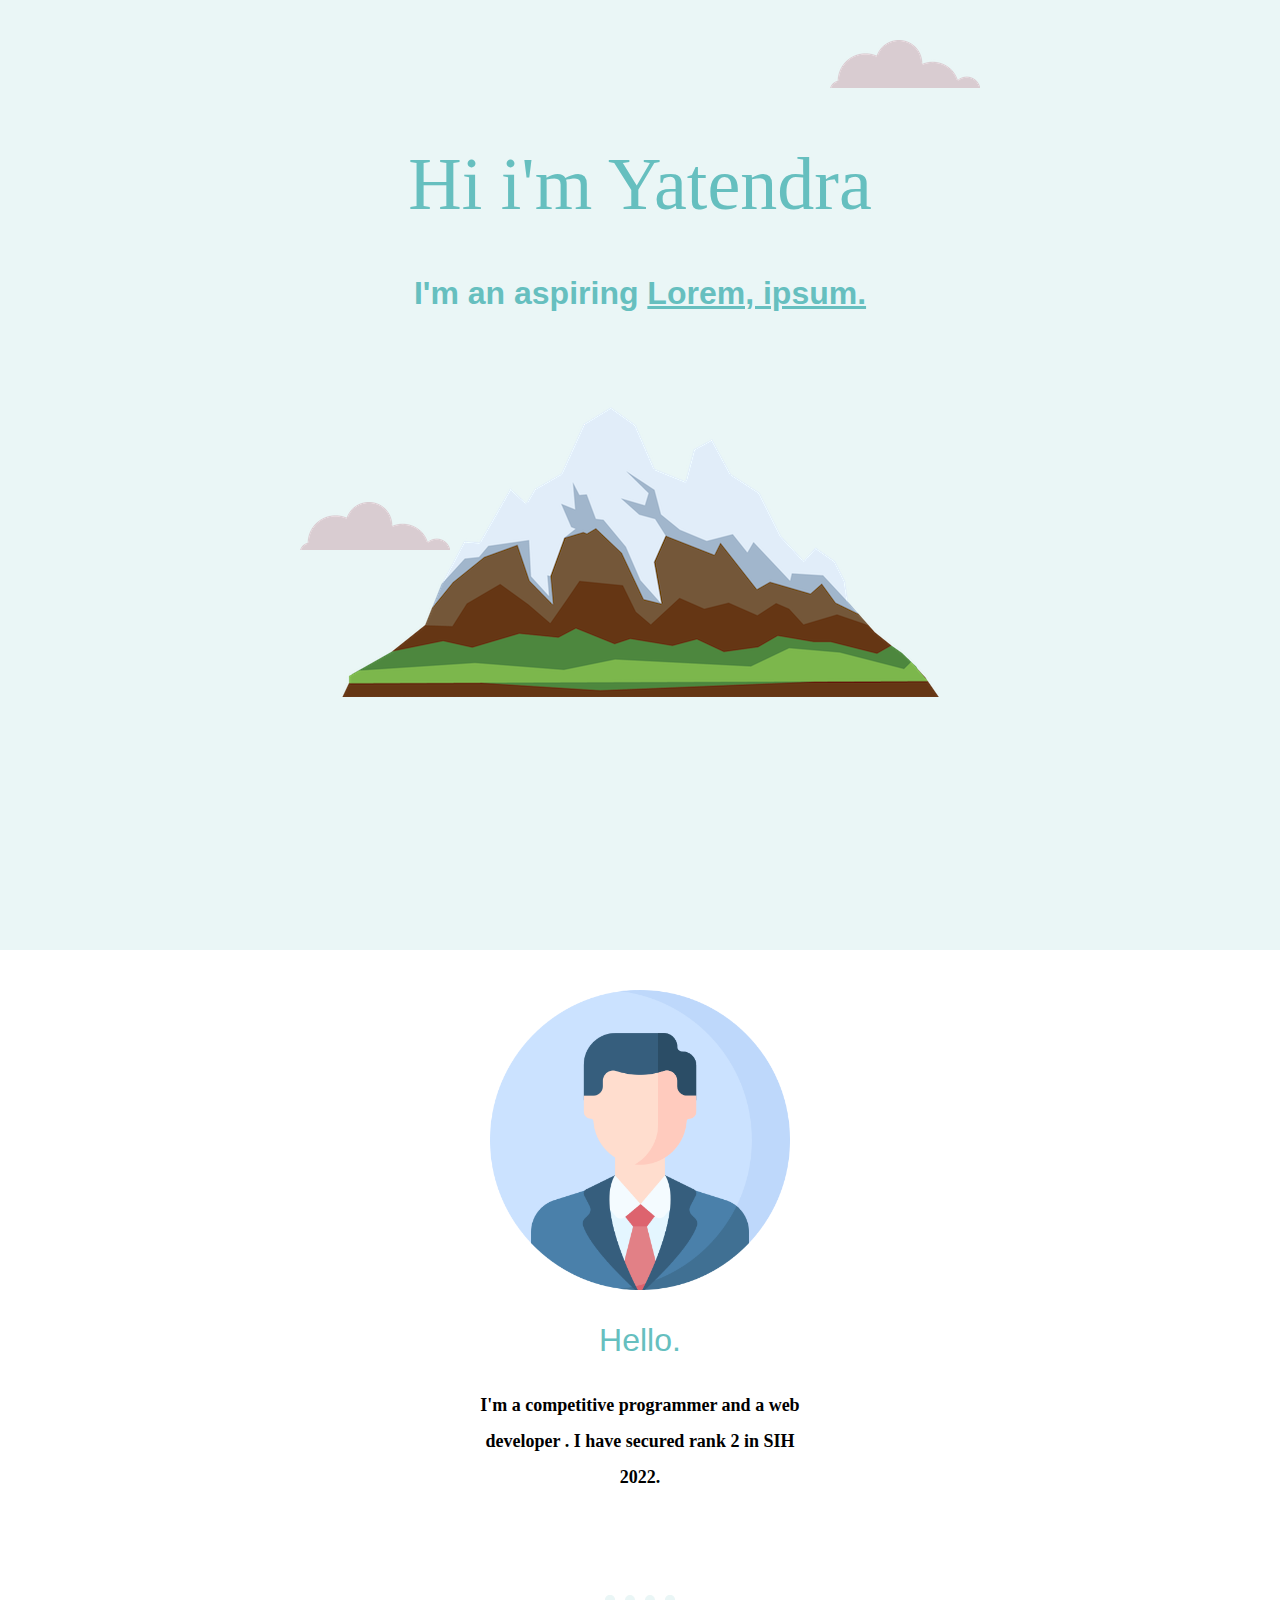
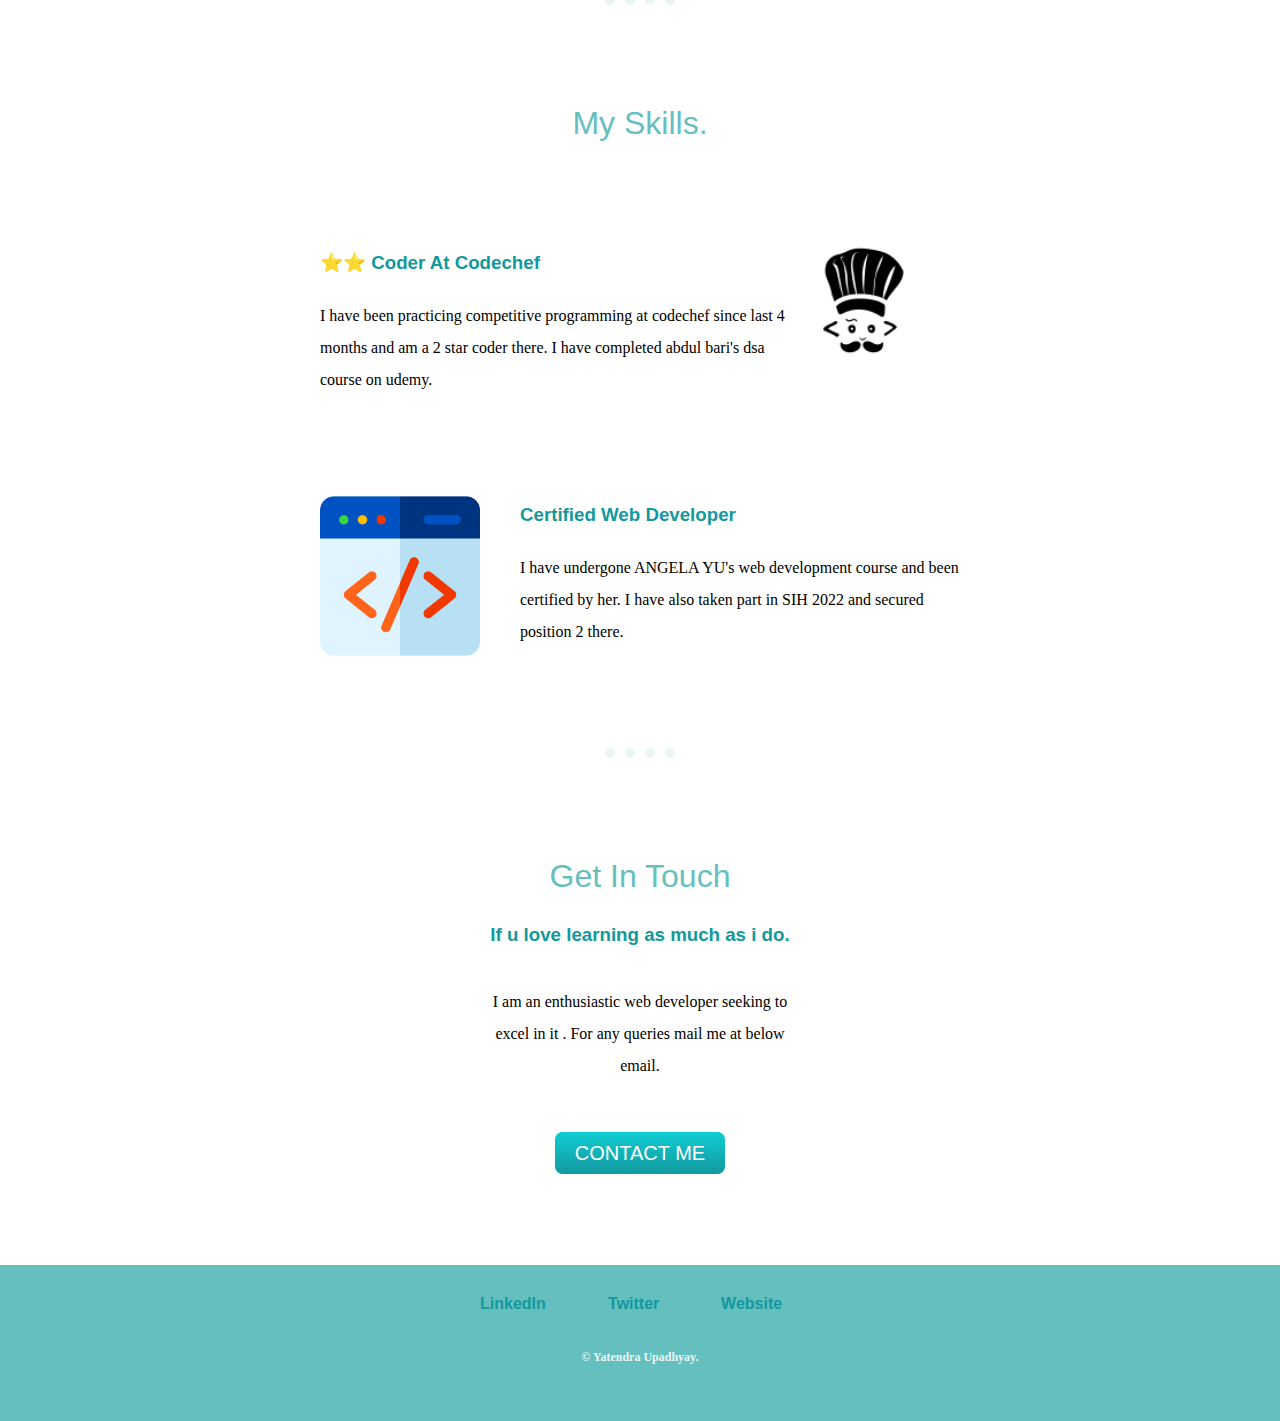
==== index.html @ 02b15014 "Add files via upload" ====
<!DOCTYPE html>
<html lang="en">
  <head>
    <meta charset="UTF-8" />
    <meta http-equiv="X-UA-Compatible" content="IE=edge" />
    <meta name="viewport" content="width=device-width, initial-scale=1.0" />
    <title>YATENDRA</title>

    <link rel="stylesheet" href="css/style1.css" />
    <link rel="icon" href="favicon.ico" />
  </head>
  <body>
    <div class="top-container">
      <img class="top-cloud" src="images/cloud.png" alt="cloud-image" />
      <p></p>
      <h1 id="title">Hi i'm Yatendra</h1>
      <h2 id="head-line">
        <!--   span is an inline element  -->
        <!-- to change width of inline elements use DISPLAY properties-->
        <strong>I'm an aspiring <span class="we">Lorem, ipsum.</span></strong>
      </h2>
      <img class="bottom-cloud" src="images/cloud.png" alt="cloud-image" />

      <img class="mountain" src="images/mountain.png" alt="" />
    </div>
    <div class="middle-container">
      <div class="profile">
        <img class="profile-img" src="images/profile.png" alt="profileimage" />
        <h2>Hello.</h2>
        <p class="intro">
          I'm a competitive programmer and a web developer . I have secured rank
          2 in SIH 2022.
        </p>
      </div>
      <hr />
      <div class="skills">
        <h2>My Skills.</h2>
        <div class="skill-row">
          <img class="one" src="images/codechef.png" alt="codechef" />
          <h3>⭐⭐ Coder At Codechef</h3>
          <p>
            I have been practicing competitive programming at codechef since
            last 4 months and am a 2 star coder there. I have completed abdul
            bari's dsa course on udemy.
          </p>
        </div>
        <div class="skill-row">
          <img class="second_skill" src="images/web-development.png" alt="" />
          <h3>Certified Web Developer</h3>
          <p>
            I have undergone ANGELA YU's web development course and been
            certified by her. I have also taken part in SIH 2022 and secured
            position 2 there.
          </p>
        </div>
      </div>
      <hr />
      <div class="contact-me">
        <h2>Get In Touch</h2>
        <h3>If u love learning as much as i do.</h3>
        <p class="contact-msg">
          I am an enthusiastic web developer seeking to excel in it . For any
          queries mail me at below email.
        </p>
        <a class="btn" href="mailto:yupadhyayyk@gmail.com">CONTACT ME</a>
      </div>
    </div>

    <div class="bottom-container">
      <a class="footer-link" href="https://www.linkedin.com/">LinkedIn &nbsp &nbsp  </a>
      <a class="footer-link" href="https://twitter.com/">Twitter &nbsp &nbsp</a>
      <a class="footer-link" href="https://www.appbrewery.co/">Website &nbsp &nbsp  </a>
      <p class="copyright">© Yatendra Upadhyay.</p>
    </div>
  </body>
</html>
---- css/style1.css ----
body {
  color: black  !important;
  margin: 0;
  text-align: center;
  font-family:'Merriweather',serif;

}
.profile-img {
  width: 300px;
  height: auto;
}
.one {
  float: right;
  width: 18%;
  margin-top: 0;
  margin-right: 40px;
  margin-bottom: 30px;
}
.second_skill {
  float: left;
  width: 25%;
  height: auto;
  margin-right: 40px;
}
.profile {
  margin-top: 40px;
  font-weight: bold;
  font-size: large;
}
.skill-row {
  text-align: left;
  width: 50%;
  margin: 100px auto 100px auto;
  line-height: 2;
}

p{
  line-height: 2;
}

.intro{
  width: 27%;
  margin:auto;
}

h1 {
  color: #66bfbf;
  font-family: "Sacramento";
  font-size: 4.625rem;
  margin: 50px auto 0 auto;
  font-weight: normal;
  line-height: 2;
  position: relative;
  top: 10px;
}
h2 {
  color: #66bfbf;
  font-family: "montserrat", sans-serif;
  font-size: 2rem;
  padding-bottom: 2px;
  font-weight: normal;
}
a{
  margin: 10px 20px;
  text-decoration: none;
}
a:hover{
  color:#eaf6f6
}
a,
h3 {
  color: #11999e;
  font-family: 'Montserrat',sans-serif;
}
.copyright{
  color:#eaf6f6;
  font-size: 0.75rem;
  padding:20px 0;
}
.top-container {
  color:#66BFBF;
  background-image: url("images/cloud.png");
  position: relative;
  padding-top: 50px;
  background-color: #EAF6F6;
  height:100vh;
}

.we {
  text-decoration: underline;
}

.top-cloud {
  display: block;
  position: absolute;
  right: 300px;
  top: 40px;
}
.bottom-cloud {
  position: absolute;
  left: 300px;
  bottom: 400px;
}
hr{
  margin :100px auto 100px auto;
  border-style: dotted;
  width: 3.9%;
  border-top:none;
  border-width: 10px;
  border-color: #EAF6F6;
}
.btn {
  background: #11cdd4;
  background-image: -webkit-linear-gradient(top, #11cdd4, #11999e);
  background-image: -moz-linear-gradient(top, #11cdd4, #11999e);
  background-image: -ms-linear-gradient(top, #11cdd4, #11999e);
  background-image: -o-linear-gradient(top, #11cdd4, #11999e);
  background-image: linear-gradient(to bottom, #11cdd4, #11999e);
  -webkit-border-radius: 8;
  -moz-border-radius: 8;
  border-radius: 8px;
  font-family: 'Montserrat',sans-serif;
  color: #ffffff;
  font-size: 20px;
  padding: 10px 20px 10px 20px;
  text-decoration: none;
}

.btn:hover {
  background: #30e3cb;
  background-image: -webkit-linear-gradient(top, #30e3cb, #2bc4ad);
  background-image: -moz-linear-gradient(top, #30e3cb, #2bc4ad);
  background-image: -ms-linear-gradient(top, #30e3cb, #2bc4ad);
  background-image: -o-linear-gradient(top, #30e3cb, #2bc4ad);
  background-image: linear-gradient(to bottom, #30e3cb, #2bc4ad);
  text-decoration: none;
}
.bottom-container{
  font-weight: bold;
  padding:50px 0 20px;
  background-color: #66BFBF;
  margin-top:100px;
  padding-top:30px;
}
.contact-msg{
  width:24.5%;
  margin: 40px auto 60px;
}
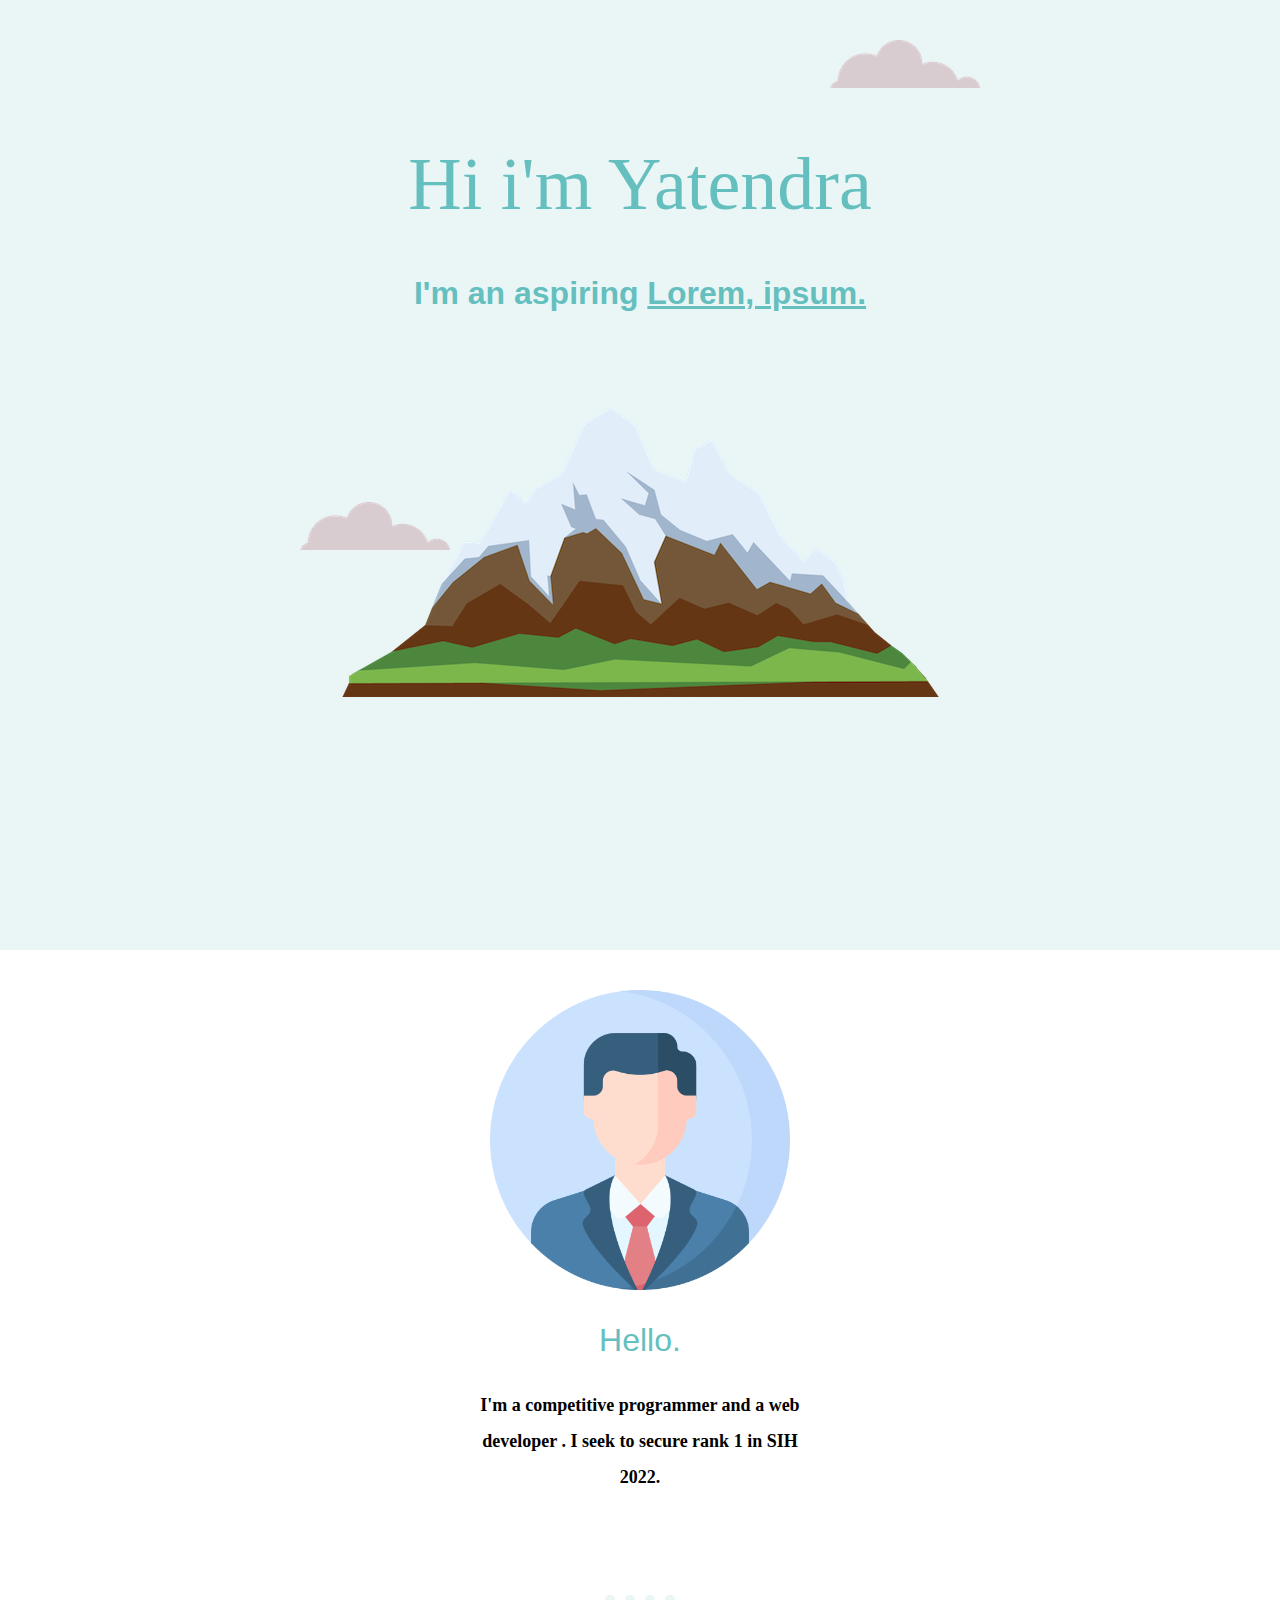
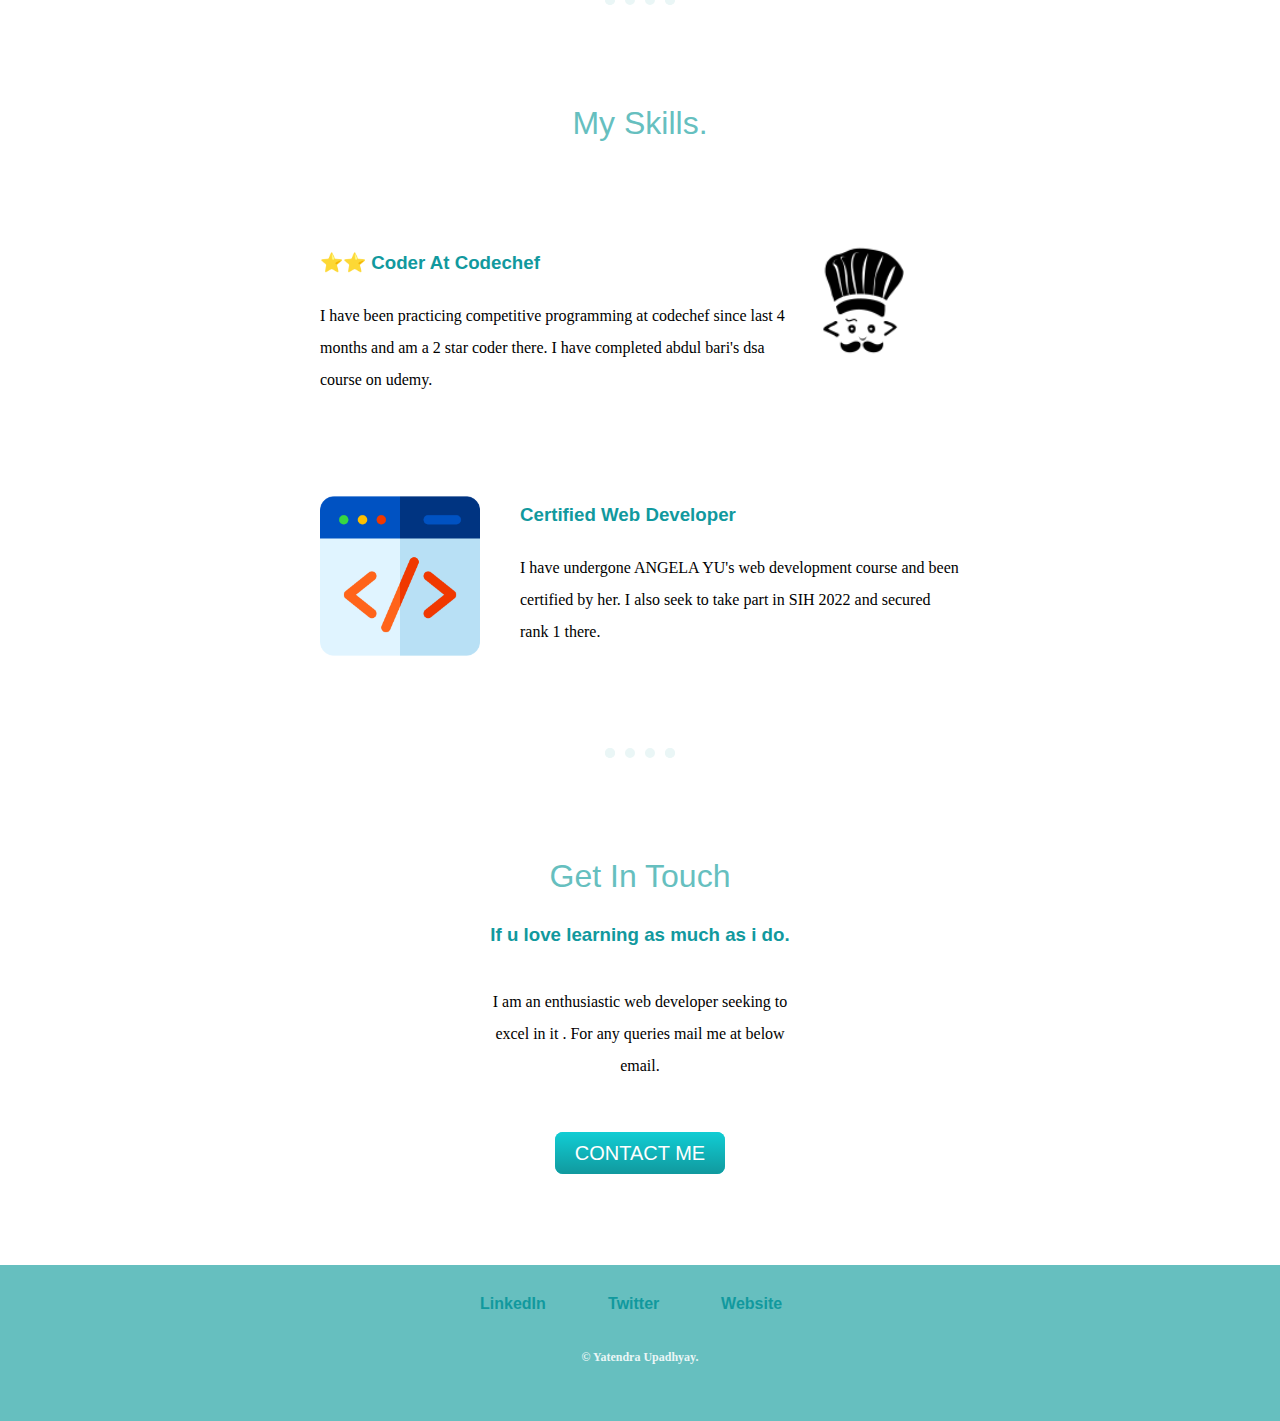
==== commit 8c8425c4: "Update index.html" ====
--- a/index.html
+++ b/index.html
@@ -28,8 +28,8 @@
         <img class="profile-img" src="images/profile.png" alt="profileimage" />
         <h2>Hello.</h2>
         <p class="intro">
-          I'm a competitive programmer and a web developer . I have secured rank
-          2 in SIH 2022.
+          I'm a competitive programmer and a web developer . I seek to secure rank
+          1 in SIH 2022.
         </p>
       </div>
       <hr />
@@ -49,8 +49,8 @@
           <h3>Certified Web Developer</h3>
           <p>
             I have undergone ANGELA YU's web development course and been
-            certified by her. I have also taken part in SIH 2022 and secured
-            position 2 there.
+            certified by her. I also seek to take part in SIH 2022 and secured
+            rank 1 there.
           </p>
         </div>
       </div>
